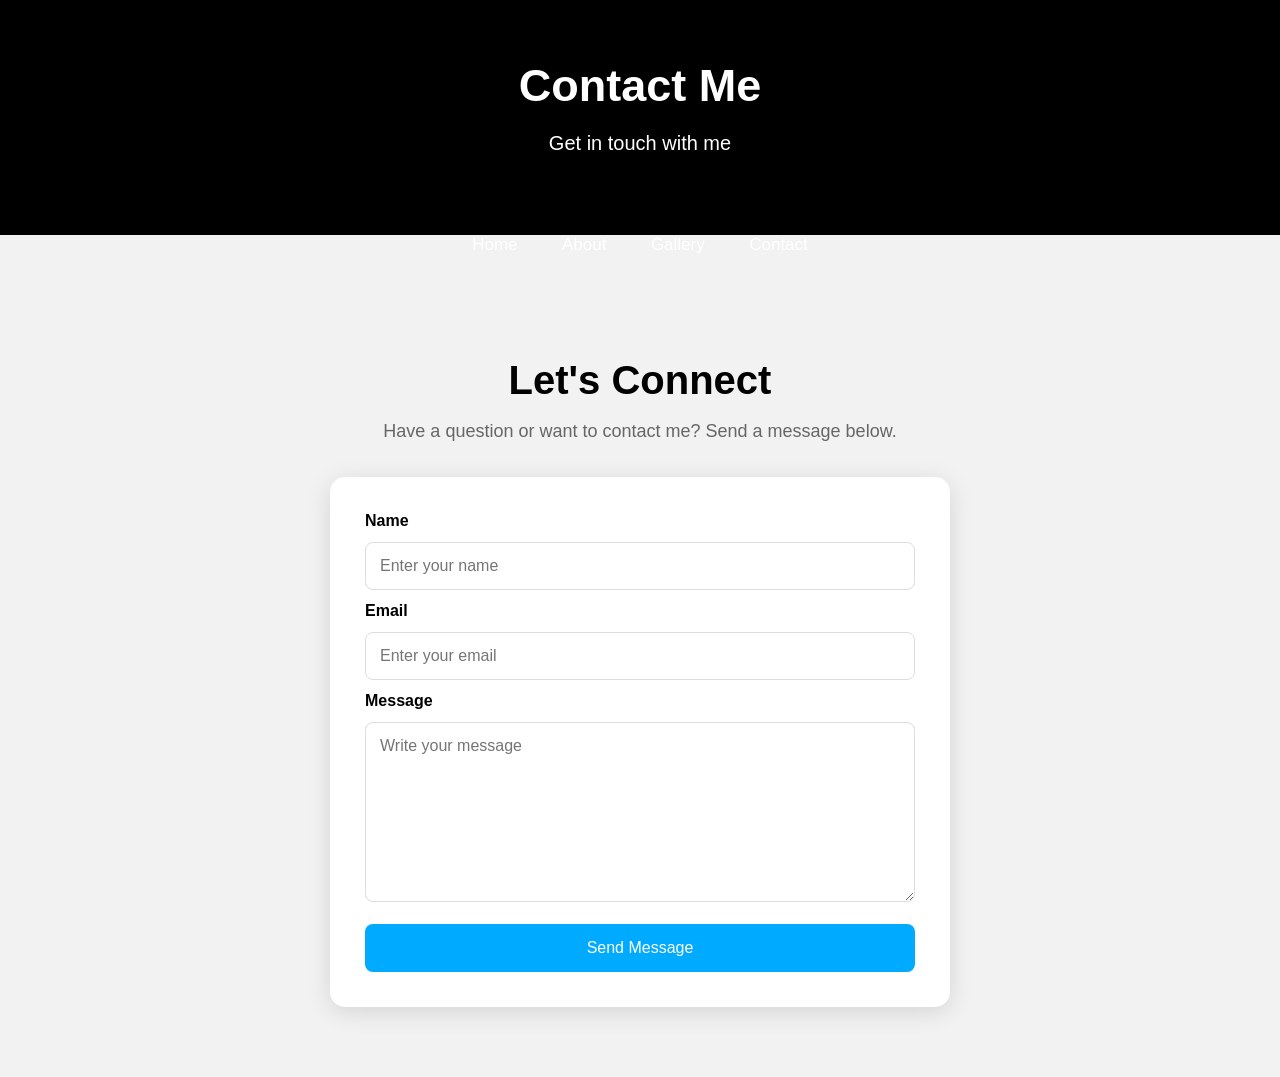
==== contact.html @ 1b43b076 "Add files via upload" ====
<!DOCTYPE html>
<html>
<head>
    <title>Contact - My Website</title>
    <link rel="stylesheet" href="style.css">
</head>

<body>

<header>
    <h1>Contact Me</h1>
    <p>Get in touch with me</p>
</header>

<nav>
    <a href="index.html">Home</a>
    <a href="about.html">About</a>
    <a href="gallery.html">Gallery</a>
    <a href="contact.html">Contact</a>
</nav>

<main class="contact-section">

    <h2>Let's Connect</h2>
    <p class="contact-intro">
        Have a question or want to contact me? Send a message below.
    </p>

    <form class="contact-form">

        <label>Name</label>
        <input type="text" placeholder="Enter your name">

        <label>Email</label>
        <input type="email" placeholder="Enter your email">

        <label>Message</label>
        <textarea placeholder="Write your message"></textarea>

        <button type="submit">Send Message</button>

    </form>

</main>

</body>
</html>
---- style.css ----
body {
    margin: 0;
    font-family: Arial, sans-serif;
    background-color: #f2f2f2;
    text-align: center;
}

header {
    background-color: black;
    color: white;
    padding: 60px 20px;
}

header h1 {
    font-size: 45px;
    margin: 0 0 15px;
}

header p {
    font-size: 20px;
}

main {
    padding: 80px 20px;
}

main h2 {
    font-size: 35px;
}

main p {
    font-size: 18px;
}

button {
    background-color: black;
    color: white;
    padding: 15px 30px;
    border: none;
    border-radius: 8px;
    font-size: 16px;
    cursor: pointer;
}


nav a {
    color: white;
    text-decoration: none;
    margin: 0 20px;
    font-size: 17px;
}

nav a:hover {
    color: #00aaff;
}
.gallery {
    display: flex;
    justify-content: center;
    gap: 20px;
    flex-wrap: wrap;
    padding: 30px;
}

.gallery img {
    width: 300px;
    height: 200px;
    object-fit: cover;
    border-radius: 12px;
    transition: 0.3s;
}

.gallery img:hover {
    transform: scale(1.05);
}
form {
    max-width: 500px;
    margin: 30px auto;
    display: flex;
    flex-direction: column;
    gap: 12px;
}

form label {
    text-align: left;
    font-weight: bold;
}

form input,
form textarea {
    padding: 12px;
    border: 1px solid #ccc;
    border-radius: 6px;
    font-size: 16px;
}

form textarea {
    height: 150px;
    resize: vertical;
}

form button {
    margin-top: 10px;
}
/* Professional Homepage */

.hero {
    min-height: 100vh;
    background: linear-gradient(135deg, #111, #333);
    color: white;
}

.hero nav {
    display: flex;
    justify-content: space-between;
    align-items: center;
    padding: 25px 8%;
    background: rgba(0, 0, 0, 0.4);
}

.logo {
    font-size: 24px;
    font-weight: bold;
    letter-spacing: 2px;
}

.menu a {
    color: white;
    text-decoration: none;
    margin-left: 25px;
    font-size: 16px;
}

.menu a:hover {
    color: #00aaff;
}

.hero-content {
    text-align: center;
    padding-top: 180px;
}

.hero-content h1 {
    font-size: 55px;
    margin-bottom: 20px;
}

.hero-content p {
    font-size: 20px;
    margin-bottom: 35px;
}

.hero-button {
    display: inline-block;
    background: #00aaff;
    color: white;
    text-decoration: none;
    padding: 15px 30px;
    border-radius: 8px;
    font-size: 17px;
}

.hero-button:hover {
    background: #0088cc;
}

.welcome {
    text-align: center;
    padding: 80px 20px;
}

.welcome h2 {
    font-size: 40px;
}

.welcome p {
    font-size: 18px;
    color: #555;
}
/* Professional Gallery */

.gallery-section {
    padding: 70px 8%;
    text-align: center;
}

.gallery-section h2 {
    font-size: 42px;
    margin-bottom: 10px;
}

.gallery-intro {
    color: #666;
    margin-bottom: 40px;
}

.gallery {
    display: grid;
    grid-template-columns: repeat(3, 1fr);
    gap: 30px;
    max-width: 1200px;
    margin: auto;
}

.photo-card {
    background: white;
    border-radius: 15px;
    overflow: hidden;
    box-shadow: 0 5px 20px rgba(0, 0, 0, 0.15);
    transition: 0.3s;
}

.photo-card:hover {
    transform: translateY(-10px);
}

.photo-card img {
    width: 100%;
    height: 250px;
    object-fit: cover;
    display: block;
}

.photo-info {
    padding: 20px;
}

.photo-info h3 {
    margin: 0 0 8px;
    font-size: 22px;
}

.photo-info p {
    margin: 0;
    color: #666;
}
@media (max-width: 800px) {

    .gallery {
        grid-template-columns: 1fr;
    }

    .gallery-section {
        padding: 50px 20px;
    }

    .gallery-section h2 {
        font-size: 32px;
    }

}
.gallery-section {
    padding: 70px 8%;
    text-align: center;
}

.gallery {
    display: grid !important;
    grid-template-columns: repeat(3, 1fr) !important;
    gap: 30px;
    max-width: 1200px;
    margin: 40px auto;
}

.photo-card {
    background: white;
    border-radius: 15px;
    overflow: hidden;
    box-shadow: 0 5px 20px rgba(0, 0, 0, 0.15);
}

.photo-card img {
    width: 100%;
    height: 250px;
    object-fit: cover;
    display: block;
}

.photo-info {
    padding: 20px;
}

.photo-info h3 {
    margin: 0 0 8px;
}

.photo-info p {
    margin: 0;
    color: #666;
}

@media (max-width: 800px) {
    .gallery {
        grid-template-columns: 1fr !important;
    }
}
.gallery {
    display: flex !important;
    flex-direction: row !important;
    gap: 30px !important;
    width: 100% !important;
    justify-content: center !important;
}

.photo-card {
    width: 30% !important;
    background: white;
    border-radius: 15px;
    overflow: hidden;
}

.photo-card img {
    width: 100% !important;
    height: 250px !important;
    object-fit: cover;
    display: block;
}
/* GALLERY */

.gallery-section {
    padding: 60px 5%;
    text-align: center;
}

.gallery-section h2 {
    font-size: 40px;
    margin-bottom: 10px;
}

.gallery-intro {
    color: #666;
    margin-bottom: 35px;
}

.gallery {
    display: flex !important;
    flex-direction: row !important;
    flex-wrap: nowrap !important;
    gap: 30px !important;
    width: 100%;
    max-width: 1200px;
    margin: 0 auto;
}

.photo-card {
    flex: 1 1 0 !important;
    width: 33.33% !important;
    background: white;
    border-radius: 15px;
    overflow: hidden;
    box-shadow: 0 5px 20px rgba(0,0,0,0.15);
}

.photo-card img {
    width: 100% !important;
    height: 250px !important;
    object-fit: cover;
    display: block;
}

.photo-info {
    padding: 20px;
}

.photo-info h3 {
    margin: 0 0 8px;
}

.photo-info p {
    margin: 0;
    color: #666;
}

/* MOBILE */

@media (max-width: 700px) {

    .gallery {
        flex-direction: column !important;
    }

    .photo-card {
        width: 100% !important;
    }

}
/* IMAGE VIEWER */

.image-viewer {
    display: none;
    position: fixed;
    z-index: 9999;
    left: 0;
    top: 0;
    width: 100%;
    height: 100%;
    background: rgba(0, 0, 0, 0.9);
    justify-content: center;
    align-items: center;
}

.image-viewer img {
    max-width: 90%;
    max-height: 85%;
    object-fit: contain;
    border-radius: 8px;
}

.close {
    position: absolute;
    top: 20px;
    right: 35px;
    color: white;
    font-size: 45px;
    cursor: pointer;
}
.gallery {
    display: grid !important;
    grid-template-columns: repeat(3, 1fr) !important;
    gap: 30px !important;
    max-width: 1200px;
    margin: 30px auto;
}

.photo-card {
    width: 100% !important;
    background: white;
    border-radius: 15px;
    overflow: hidden;
    box-shadow: 0 5px 20px rgba(0,0,0,0.15);
}

.photo-card img {
    width: 100% !important;
    height: 250px !important;
    object-fit: cover;
    display: block;
}

.photo-info {
    padding: 20px;
}

@media (max-width: 700px) {
    .gallery {
        grid-template-columns: 1fr !important;
    }
}
/* CONTACT PAGE */

.contact-section {
    padding: 70px 20px;
    text-align: center;
}

.contact-section h2 {
    font-size: 40px;
    margin-bottom: 10px;
}

.contact-intro {
    color: #666;
    margin-bottom: 35px;
}

.contact-form {
    max-width: 550px;
    margin: 0 auto;
    padding: 35px;
    background: white;
    border-radius: 15px;
    box-shadow: 0 5px 25px rgba(0,0,0,0.12);
    display: flex;
    flex-direction: column;
    gap: 12px;
}

.contact-form label {
    text-align: left;
    font-weight: bold;
}

.contact-form input,
.contact-form textarea {
    padding: 14px;
    border: 1px solid #ddd;
    border-radius: 8px;
    font-size: 16px;
    font-family: Arial, sans-serif;
}

.contact-form textarea {
    height: 150px;
    resize: vertical;
}

.contact-form button {
    margin-top: 10px;
    background: #00aaff;
}

.contact-form button:hover {
    background: #0088cc;
}
}
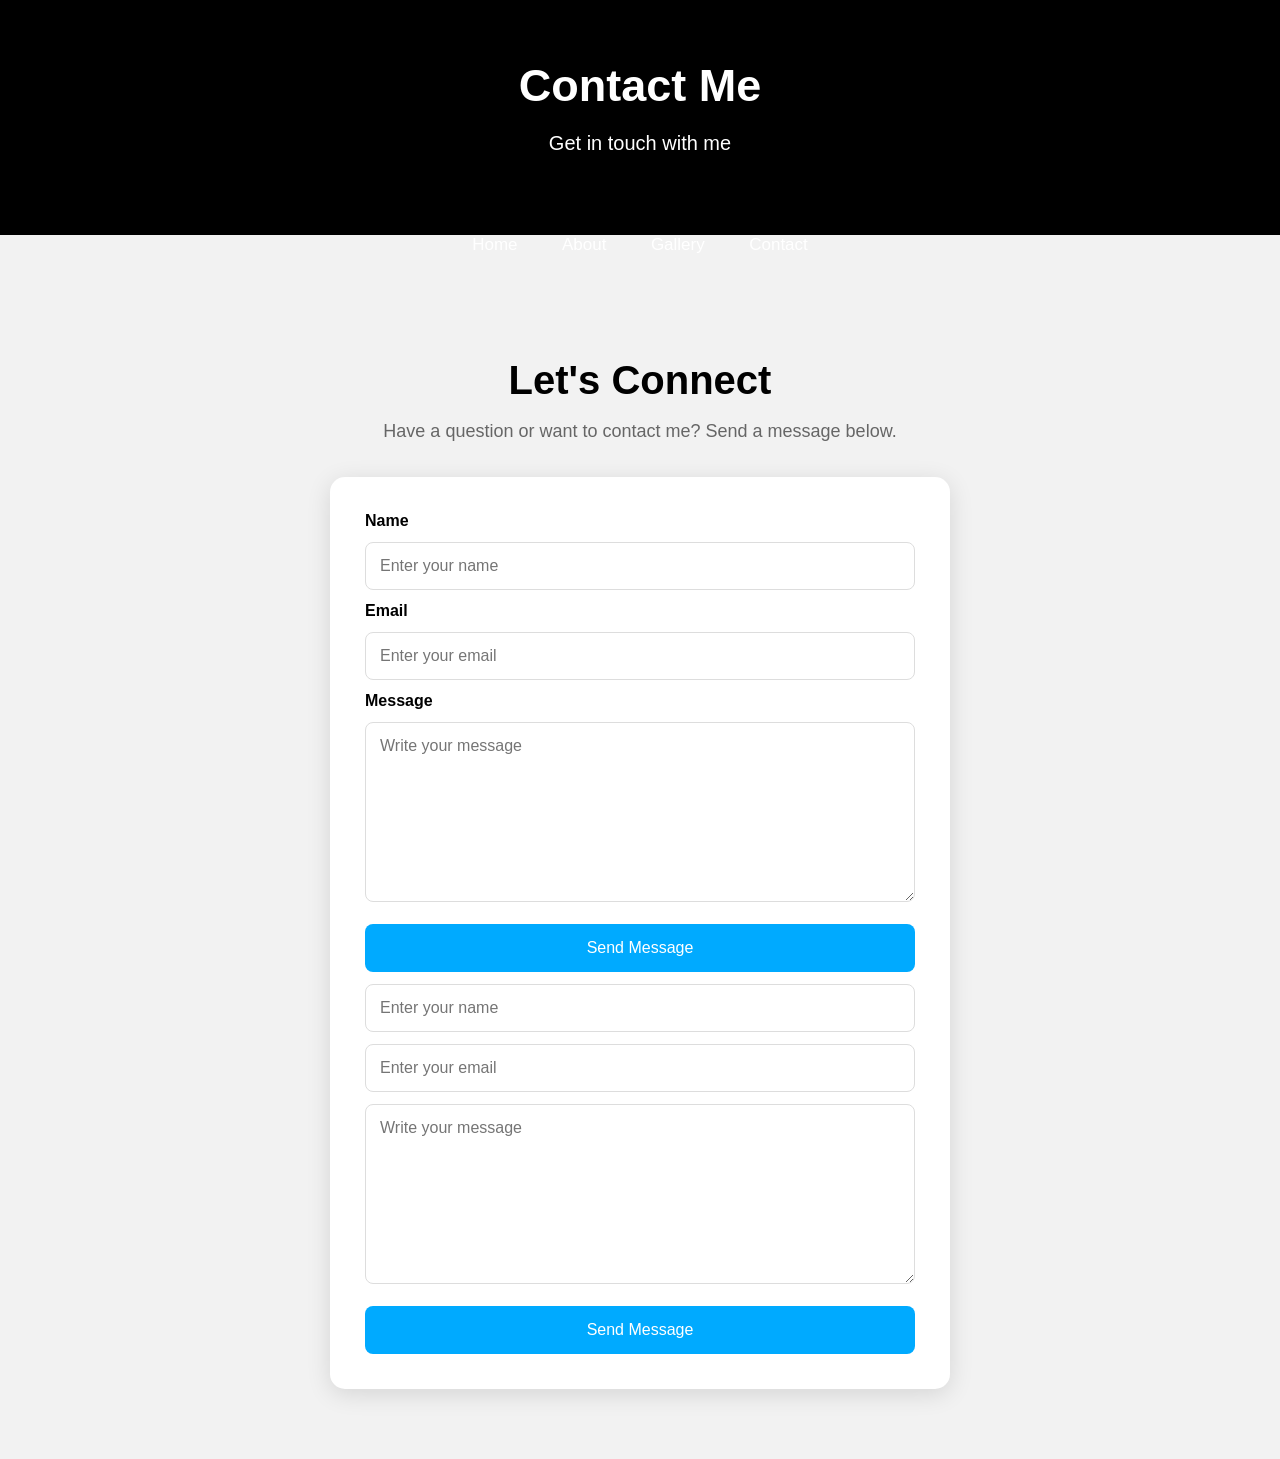
==== commit 8a121208: "Update contact.html" ====
--- a/contact.html
+++ b/contact.html
@@ -26,7 +26,7 @@
         Have a question or want to contact me? Send a message below.
     </p>
 
-    <form class="contact-form">
+   <form class="contact-form" action="https://formsubmit.co/slfmoon777@gmail.com" method="POST">
 
         <label>Name</label>
         <input type="text" placeholder="Enter your name">
@@ -38,10 +38,17 @@
         <textarea placeholder="Write your message"></textarea>
 
         <button type="submit">Send Message</button>
+       <input type="text" name="name" placeholder="Enter your name">
+
+<input type="email" name="email" placeholder="Enter your email">
+
+<textarea name="message" placeholder="Write your message"></textarea>
+
+<button type="submit">Send Message</button>
 
     </form>
 
 </main>
 
 </body>
-</html>+</html>
--- a/style.css
+++ b/style.css
@@ -501,4 +501,32 @@
 .contact-form button:hover {
     background: #0088cc;
 }
-}+.image-viewer {
+    display: none;
+    position: fixed;
+    z-index: 9999;
+    left: 0;
+    top: 0;
+    width: 100%;
+    height: 100%;
+    background: rgba(0,0,0,0.9);
+    justify-content: center;
+    align-items: center;
+}
+
+.image-viewer img {
+    max-width: 90%;
+    max-height: 85%;
+    object-fit: contain;
+    border-radius: 10px;
+}
+
+.close {
+    position: absolute;
+    top: 20px;
+    right: 35px;
+    color: white;
+    font-size: 45px;
+    cursor: pointer;
+}
+}
